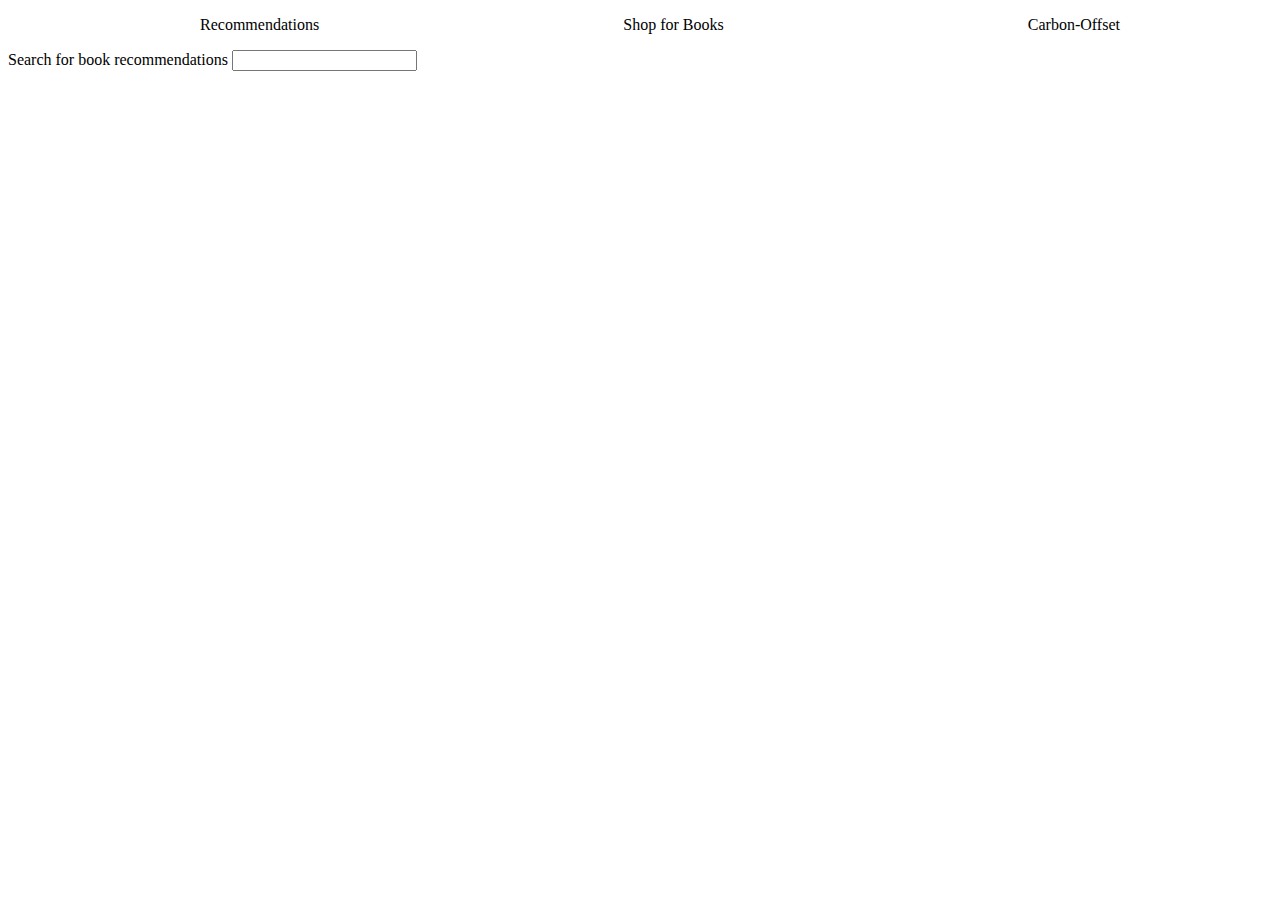
==== search.html @ 71c0ad17 "basic wireframes" ====
<!DOCTYPE html>
<html lang="en">
<head>
  <meta charset="UTF-8">
  <meta name="viewport" content="width=device-width, initial-scale=1.0">
  <title>Search for Recommendations</title>
  <link rel="stylesheet" href="style.css">
</head>
<body>
  <header>
    <ul>
      <li>Recommendations</li>
      <li>Shop for Books</li>
      <li>Carbon-Offset</li>
    </ul>
  </header>
  <main>
    <form id="js-book-search-form">
      <label for="book-search" id="js-search-term">Search for book recommendations</label>
        <input type="text" name="book-search" required>
    </form>
  </main>
  <script src="https://code.jquery.com/jquery-3.3.1.js" integrity="sha256-2Kok7MbOyxpgUVvAk/HJ2jigOSYS2auK4Pfzbm7uH60=" crossorigin="anonymous"></script>
<script src="script.js"></script>
</body>
</html>
---- style.css ----
.hidden {
  display: none;
}

.container {
  display: flex;
  flex-direction: column;
  justify-content: space-around;
  align-content: center;
}

.item {
  flex-grow: 1
}

header ul {
  display: flex;
  flex-direction: row;
  justify-content: space-around;
}
header ul li {
  list-style: none;
}






@media all and (min-width: 800px){
  .container {
    flex-direction: row;
    justify-content: space-around;
  }
}
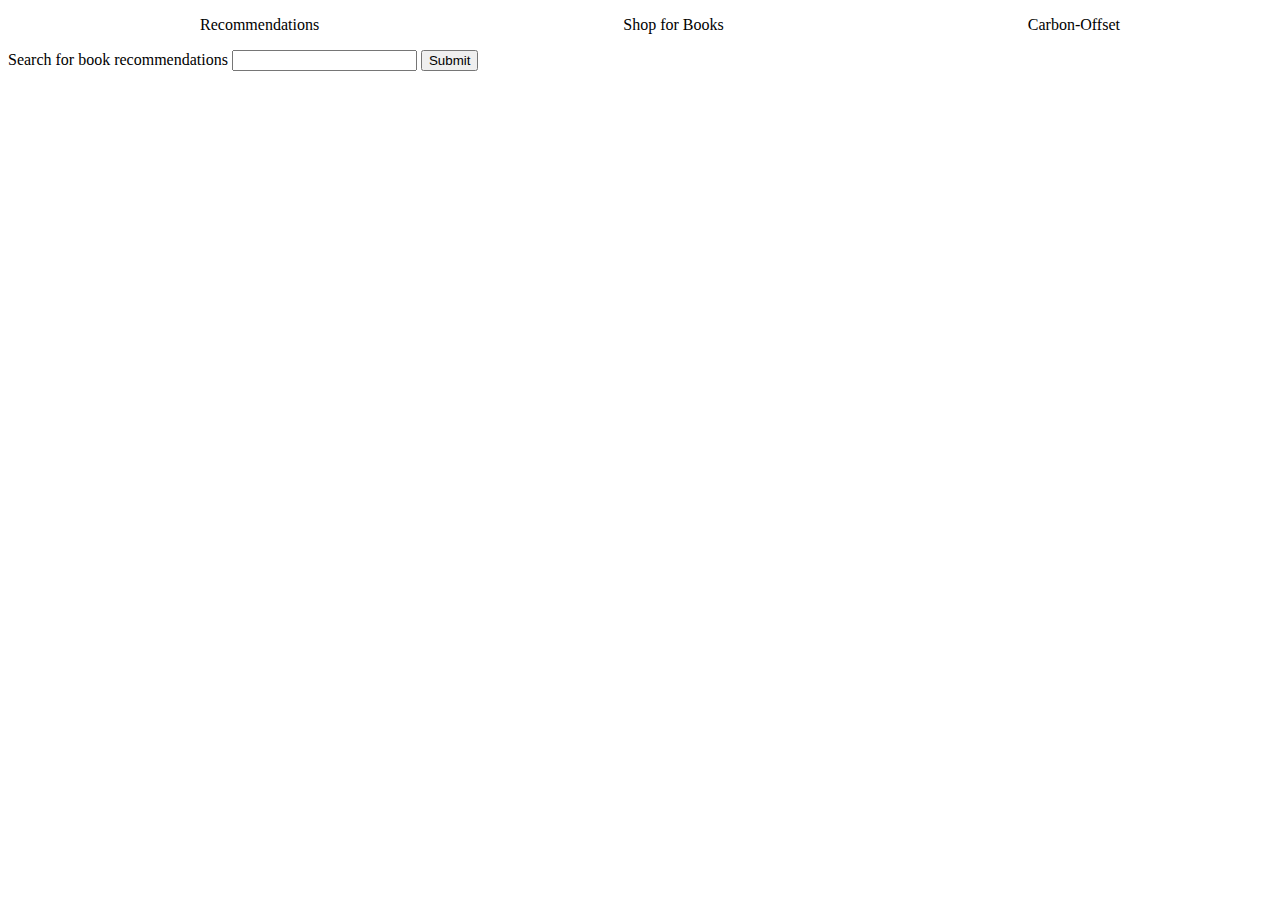
==== commit 1815c537: "wireframes with minimal js" ====
--- a/search.html
+++ b/search.html
@@ -18,6 +18,7 @@
     <form id="js-book-search-form">
       <label for="book-search" id="js-search-term">Search for book recommendations</label>
         <input type="text" name="book-search" required>
+      <button>Submit</button>
     </form>
   </main>
   <script src="https://code.jquery.com/jquery-3.3.1.js" integrity="sha256-2Kok7MbOyxpgUVvAk/HJ2jigOSYS2auK4Pfzbm7uH60=" crossorigin="anonymous"></script>
--- a/style.css
+++ b/style.css
@@ -5,12 +5,16 @@
 .container {
   display: flex;
   flex-direction: column;
-  justify-content: space-around;
+  justify-content: center;
   align-content: center;
+  max-width: 500px;
+  margin: 0 auto;
 }
 
 .item {
-  flex-grow: 1
+  margin: 10px 0 10px 0;
+  padding: 10px 0 10px 0;
+  text-align: center;
 }
 
 header ul {
@@ -27,9 +31,9 @@
 
 
 
-@media all and (min-width: 800px){
+/* @media all and (min-width: 800px){
   .container {
-    flex-direction: row;
+    /* flex-direction: row; 
     justify-content: space-around;
   }
-}+} */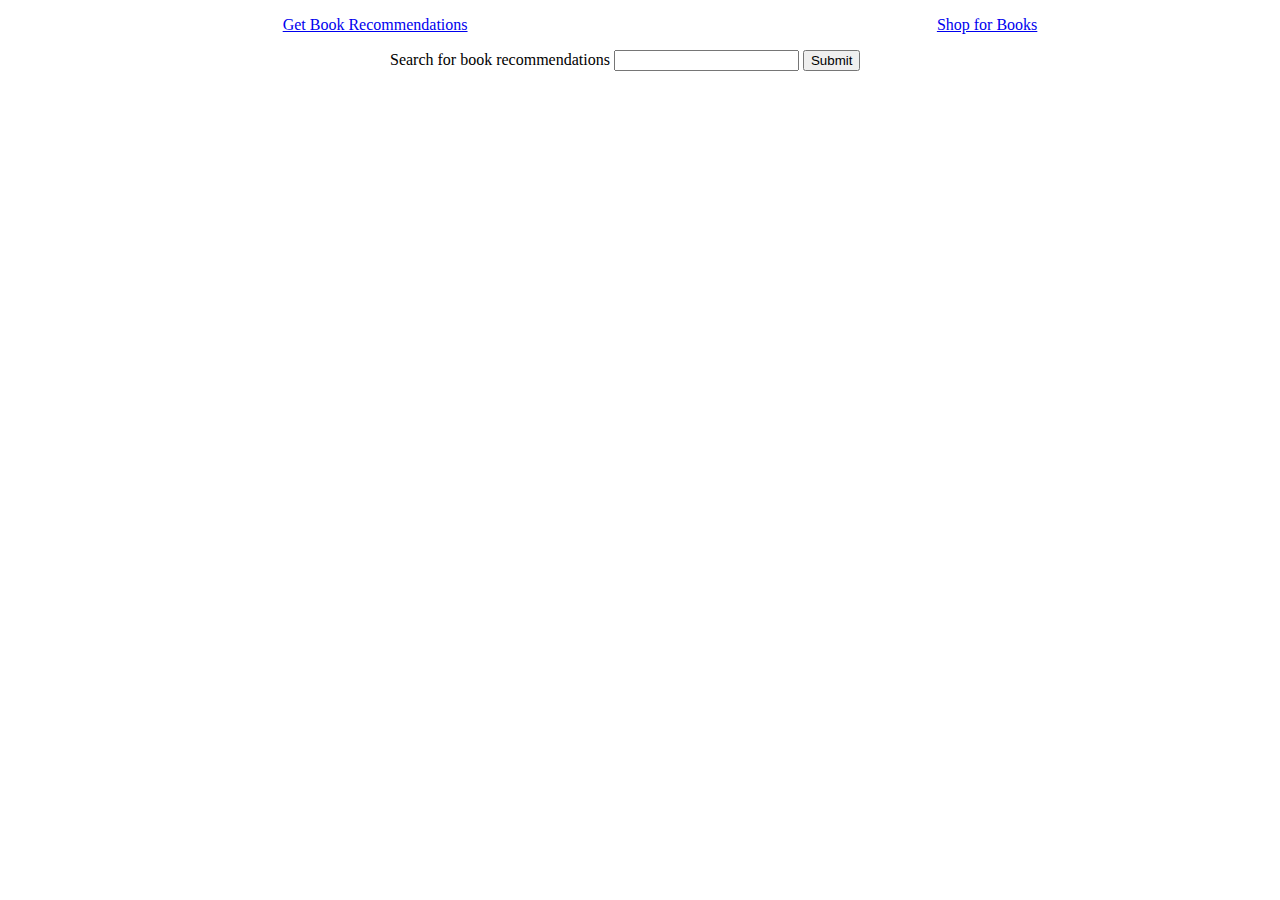
==== commit 84c8edc7: "added shop function" ====
--- a/search.html
+++ b/search.html
@@ -9,17 +9,23 @@
 <body>
   <header>
     <ul>
-      <li>Recommendations</li>
-      <li>Shop for Books</li>
-      <li>Carbon-Offset</li>
+      <li>
+        <a href="search.html">Get Book Recommendations</a>
+      </li>
+      <li>
+        <a href="shop.html">Shop for Books</a>
+      </li>
     </ul>
   </header>
   <main>
+    <div class="container">
     <form id="js-book-search-form">
-      <label for="book-search" id="js-search-term">Search for book recommendations</label>
-        <input type="text" name="book-search" required>
+      <label for="book-search">Search for book recommendations</label>
+        <input type="text" name="book-search" id="js-search-term" required>
       <button>Submit</button>
     </form>
+    </div>
+    <div class="hidden results" id="js-rec-results"></div>
   </main>
   <script src="https://code.jquery.com/jquery-3.3.1.js" integrity="sha256-2Kok7MbOyxpgUVvAk/HJ2jigOSYS2auK4Pfzbm7uH60=" crossorigin="anonymous"></script>
 <script src="script.js"></script>
--- a/style.css
+++ b/style.css
@@ -15,6 +15,13 @@
   margin: 10px 0 10px 0;
   padding: 10px 0 10px 0;
   text-align: center;
+  flex: 0 32%;
+}
+
+.results {
+  display: flex;
+  flex-wrap: wrap;
+  justify-content: space-around;
 }
 
 header ul {
@@ -26,7 +33,9 @@
   list-style: none;
 }
 
-
+.result-number {
+  flex: auto;
+}
 
 
 
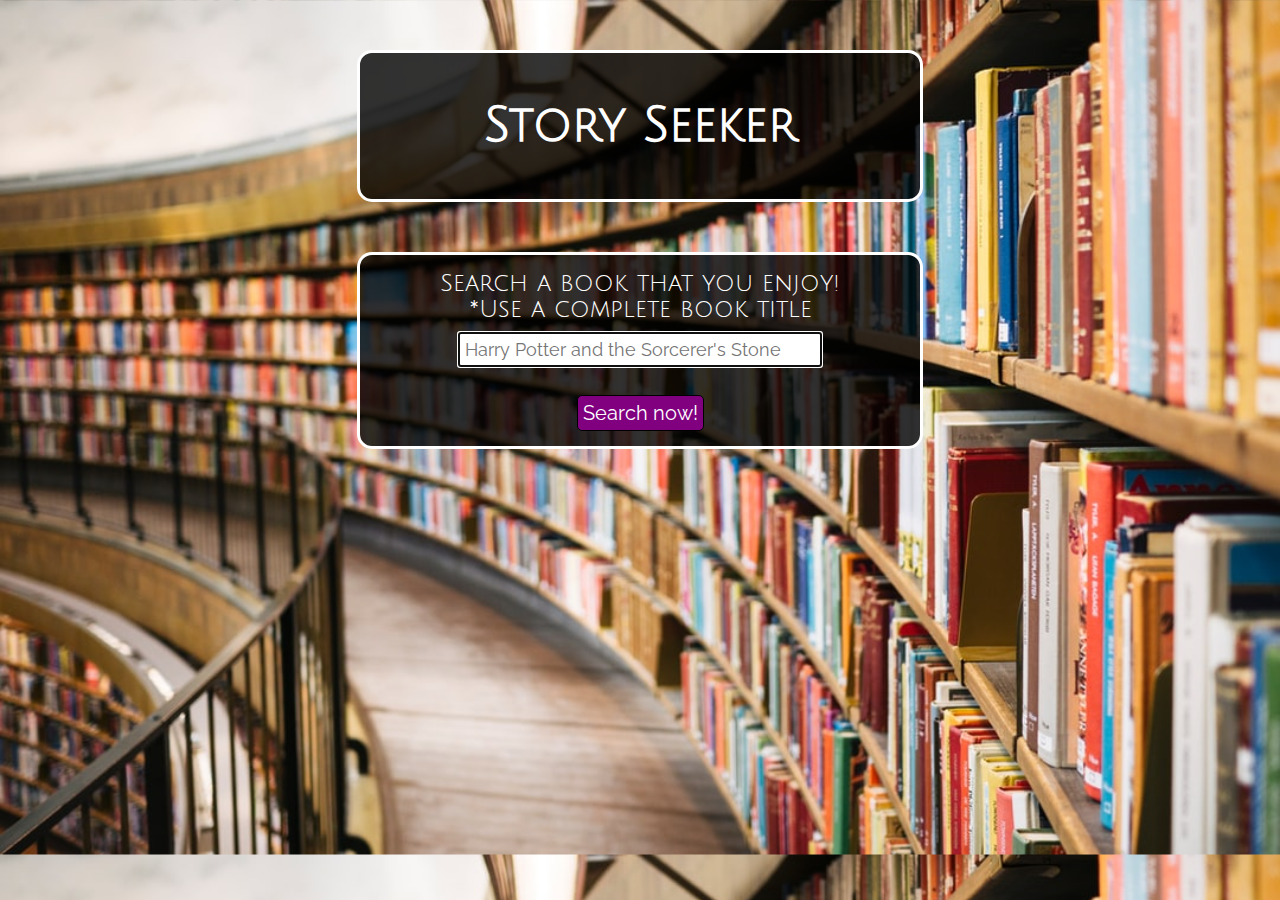
==== commit 212b7b7d: "initial styles added" ====
--- a/search.html
+++ b/search.html
@@ -6,26 +6,27 @@
   <title>Search for Recommendations</title>
   <link rel="stylesheet" href="style.css">
 </head>
-<body>
+<body class="bg-image">
   <header>
-    <ul>
-      <li>
-        <a href="search.html">Get Book Recommendations</a>
-      </li>
-      <li>
-        <a href="shop.html">Shop for Books</a>
-      </li>
-    </ul>
+    <div class="container bg-box">
+      <h1>Story Seeker</h1>
+    </div>
   </header>
   <main>
-    <div class="container">
+    <div class="container bg-box">
     <form id="js-book-search-form">
-      <label for="book-search">Search for book recommendations</label>
-        <input type="text" name="book-search" id="js-search-term" required>
-      <button>Submit</button>
+      <label for="book-search">Search a book that you enjoy!<br>*Use a complete book title</label><br>
+        <input type="text" name="book-search" id="js-search-term" autofocus="on" placeholder="Harry Potter and the Sorcerer's Stone"required><br>
+      <button>Search now!</button>
     </form>
     </div>
+    <div class="hidden loading">Loading results...</div>
     <div class="hidden results" id="js-rec-results"></div>
+    <div class="hidden shop" id="js-shop-results">
+      <div class="container">
+        <h1>Buying Options:</h1>
+      </div>
+    </div>
   </main>
   <script src="https://code.jquery.com/jquery-3.3.1.js" integrity="sha256-2Kok7MbOyxpgUVvAk/HJ2jigOSYS2auK4Pfzbm7uH60=" crossorigin="anonymous"></script>
 <script src="script.js"></script>
--- a/style.css
+++ b/style.css
@@ -1,5 +1,71 @@
+@import url('https://fonts.googleapis.com/css2?family=Cormorant+Garamond:wght@700&family=Exo&family=Josefin+Slab&family=Julius+Sans+One&family=Philosopher&family=Quattrocento:wght@700&family=Raleway:wght@500&family=Saira+Condensed:wght@500&display=swap');
+
+h1, h2, h3, h4, a {
+  font-family: 'Julius Sans One';
+  color: white;
+}
+h1 {
+  font-size: 48px;
+  text-align: center;
+}
+
+h2 {
+  font-size: 30px;
+}
+
+h3 {
+  font-size: 24px;
+}
+
+p {
+  font-size: 22px;
+  font-family: "exo";
+  color: white;
+}
+
+form label {
+  font-size: 24px;
+  font-family: 'Julius Sans One';
+  color: white;
+}
+/* form {
+
+} */
+
 .hidden {
   display: none;
+}
+.hidden-id {
+  display: none;
+}
+
+.bg-image {
+  background-image: url(curved-library-1.jpg);
+  background-size: cover;
+}
+form input {
+  display: block;
+  width: 70%;
+  margin: 10px auto;
+  padding: 5px;
+  font-family: 'Raleway';
+  font-size: 18px;
+
+}
+
+#submit-button {
+  cursor: pointer;
+
+}
+
+button {
+  font-family: 'Raleway';
+  font-size: 20px;
+  border: solid 1px black;
+  border-radius: 5px;
+  color: white;
+  background-color: purple;
+  padding: 5px;
 }
 
 .container {
@@ -8,7 +74,20 @@
   justify-content: center;
   align-content: center;
   max-width: 500px;
-  margin: 0 auto;
+  margin: 50px auto;
+  text-align: center;
+}
+
+.results {
+  display: flex;
+  flex-wrap: wrap;
+  justify-content: space-around;
+}
+
+.shop-results {
+  display: flex;
+  flex-direction: row;
+  justify-content: space-around;
 }
 
 .item {
@@ -18,11 +97,14 @@
   flex: 0 32%;
 }
 
-.results {
-  display: flex;
-  flex-wrap: wrap;
-  justify-content: space-around;
+.shop-item {
+  margin: 10px 0 10px 0;
+  padding: 10px 0 10px 0;
+  text-align: center;
+  flex: 0 auto;
 }
+
+
 
 header ul {
   display: flex;
@@ -39,6 +121,22 @@
 
 
 
+.bg-box {
+  border: solid;
+  border-color: white;
+  background-color: rgba(0,0,0,0.8);
+  padding: 15px 30px 15px 30px;
+  border-radius: 15px;
+}
+
+.recBox {
+  border: solid;
+  border-color: white;
+  background-color: rgba(0,0,0,0.8);
+  padding: 5px;
+  border-radius: 12px;
+}
+
 
 /* @media all and (min-width: 800px){
   .container {
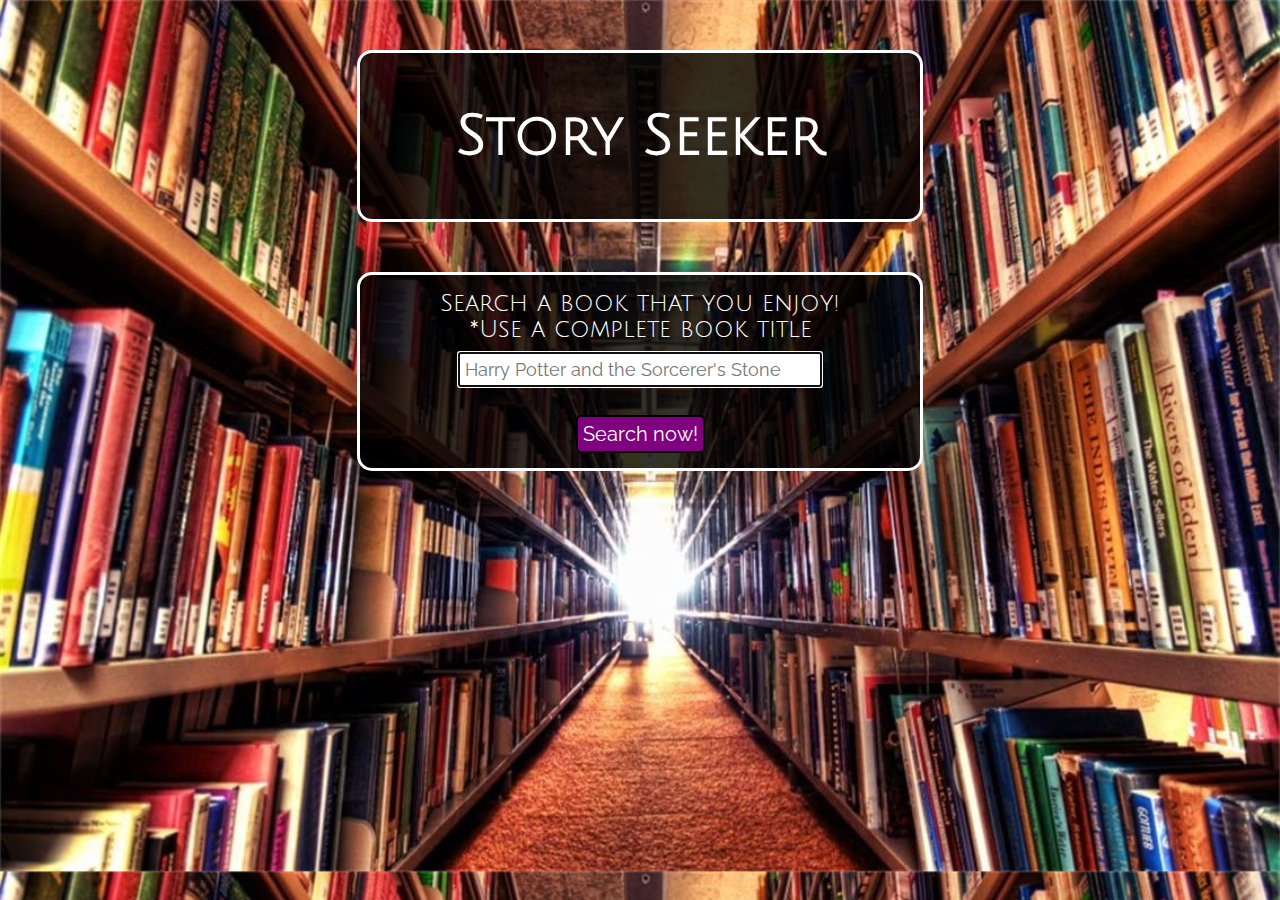
==== commit 0d586e29: "responsive styles added" ====
--- a/search.html
+++ b/search.html
@@ -6,27 +6,26 @@
   <title>Search for Recommendations</title>
   <link rel="stylesheet" href="style.css">
 </head>
-<body class="bg-image">
+<body class="bg-search-image">
   <header>
-    <div class="container bg-box">
-      <h1>Story Seeker</h1>
-    </div>
-  </header>
-  <main>
-    <div class="container bg-box">
-    <form id="js-book-search-form">
-      <label for="book-search">Search a book that you enjoy!<br>*Use a complete book title</label><br>
+    <div>
+      <div class="container bg-box">
+       <h1>Story Seeker</h1>
+      </div>
+    </header>
+    <main>
+      <div class="container bg-box">
+      <form id="js-book-search-form">
+       <label for="book-search">Search a book that you enjoy!<br>*Use a complete book title</label><br>
         <input type="text" name="book-search" id="js-search-term" autofocus="on" placeholder="Harry Potter and the Sorcerer's Stone"required><br>
-      <button>Search now!</button>
-    </form>
-    </div>
-    <div class="hidden loading">Loading results...</div>
-    <div class="hidden results" id="js-rec-results"></div>
-    <div class="hidden shop" id="js-shop-results">
-      <div class="container">
-        <h1>Buying Options:</h1>
+        <button class="js-rec">Search now!</button>
+      </form>
       </div>
     </div>
+    <div class="hidden loadingBox">
+      <h2 class="dark-font">Loading results...<h2>
+    </div>
+    <div class="hidden results" id="js-rec-results"></div>
   </main>
   <script src="https://code.jquery.com/jquery-3.3.1.js" integrity="sha256-2Kok7MbOyxpgUVvAk/HJ2jigOSYS2auK4Pfzbm7uH60=" crossorigin="anonymous"></script>
 <script src="script.js"></script>
--- a/style.css
+++ b/style.css
@@ -1,73 +1,93 @@
-@import url('https://fonts.googleapis.com/css2?family=Cormorant+Garamond:wght@700&family=Exo&family=Josefin+Slab&family=Julius+Sans+One&family=Philosopher&family=Quattrocento:wght@700&family=Raleway:wght@500&family=Saira+Condensed:wght@500&display=swap');
+
+/* font family, size and color */
+@import url('https://fonts.googleapis.com/css2?family=Exo&family=Josefin+Slab&family=Julius+Sans+One&family=Raleway:wght@500&display=swap');
 
 h1, h2, h3, h4, a {
   font-family: 'Julius Sans One';
   color: white;
 }
 h1 {
-  font-size: 48px;
+  font-size: 36px;
   text-align: center;
 }
 
 h2 {
-  font-size: 30px;
+  font-size: 17px;
 }
 
 h3 {
-  font-size: 24px;
+  font-size: 14px;
 }
 
 p {
-  font-size: 22px;
+  font-size: 13px;
   font-family: "exo";
   color: white;
 }
 
 form label {
-  font-size: 24px;
+  font-size: 13px;
   font-family: 'Julius Sans One';
   color: white;
 }
-/* form {
-
-} */
-
-.hidden {
-  display: none;
-}
-.hidden-id {
-  display: none;
-}
-
-.bg-image {
-  background-image: url(curved-library-1.jpg);
-  background-size: cover;
-}
+
 form input {
   display: block;
   width: 70%;
   margin: 10px auto;
   padding: 5px;
   font-family: 'Raleway';
-  font-size: 18px;
-
-}
-
-#submit-button {
+  font-size: 12px;
+
+}
+
+.dark-font {
+  color: black;
+}
+.light-font {
+  color: white;
+}
+
+/* display visibility manipulation */
+.hidden {
+  display: none;
+}
+.hidden-id {
+  display: none;
+}
+
+/* background */
+.bg-start-image {
+  background-image: url(curved-library-1.jpg);
+  background-size: cover;
+}
+
+.bg-search-image {
+  background-image: url(dark-library.jpg);
+  background-size: cover;
+}
+
+
+/* button styling */
+#submit-button, .js-shop {
   cursor: pointer;
 
 }
 
-button {
+button, a {
   font-family: 'Raleway';
-  font-size: 20px;
-  border: solid 1px black;
+  font-size: 12px;
+  border: solid 2px black;
   border-radius: 5px;
   color: white;
   background-color: purple;
-  padding: 5px;
-}
-
+  padding: 2px;
+  cursor: pointer;
+  text-decoration: none;
+}
+
+
+/* flexbox styling */
 .container {
   display: flex;
   flex-direction: column;
@@ -80,8 +100,7 @@
 
 .results {
   display: flex;
-  flex-wrap: wrap;
-  justify-content: space-around;
+  flex-direction: column; 
 }
 
 .shop-results {
@@ -94,7 +113,7 @@
   margin: 10px 0 10px 0;
   padding: 10px 0 10px 0;
   text-align: center;
-  flex: 0 32%;
+  /* flex: 0 30%; */
 }
 
 .shop-item {
@@ -105,22 +124,7 @@
 }
 
 
-
-header ul {
-  display: flex;
-  flex-direction: row;
-  justify-content: space-around;
-}
-header ul li {
-  list-style: none;
-}
-
-.result-number {
-  flex: auto;
-}
-
-
-
+/* bordered display boxes */
 .bg-box {
   border: solid;
   border-color: white;
@@ -133,14 +137,162 @@
   border: solid;
   border-color: white;
   background-color: rgba(0,0,0,0.8);
-  padding: 5px;
+  padding: 10px;
   border-radius: 12px;
 }
 
-
-/* @media all and (min-width: 800px){
-  .container {
-    /* flex-direction: row; 
-    justify-content: space-around;
-  }
-} */+.shop-box {
+  border: solid;
+  border-color: white;
+  background-color: #C2BBF0;
+  padding: 10px;
+  border-radius: 15px;
+}
+
+.loadingBox {
+  border: solid;
+  border-color: black;
+  background-color: #ffffff;
+  opacity: 0.6;
+  text-align: center;
+}
+
+/* ipad size styling */
+@media all and (min-width: 600px){
+  h1 {
+    font-size: 40px;
+  }
+  h2 {
+    font-size: 20px;
+  }
+  h3 {
+    font-size: 15px;
+  }
+  p {
+    font-size: 14px;
+  }
+  form label {
+    font-size: 14px;
+  }
+  form input {
+    font-size: 13px;
+  }
+  button, a {
+    font-size: 12px;
+    padding: 3px;
+  }
+  .item {
+    margin: 10px 0 10px 0;
+    padding: 10px 0 10px 0;
+    text-align: center;
+    flex: 0 50%;
+  }
+}
+@media all and (min-width: 768px){
+  h1 {
+    font-size: 44px;
+  }
+  h2 {
+    font-size: 22px;
+  }
+  h3 {
+    font-size: 18px;
+  }
+  p {
+    font-size: 16px;
+  }
+  form label {
+    font-size: 17px;
+  }
+  form input {
+    font-size: 14px;
+  }
+  button, a {
+    font-size: 14px;
+    padding: 3px;
+  }
+  .results {
+    display: flex;
+    flex-wrap: wrap;
+    justify-content: space-around; 
+  }
+
+  .item {
+    margin: 10px 0 10px 0;
+    padding: 10px 0 10px 0;
+    text-align: center;
+    flex: 0 30%;
+  }
+} 
+@media all and (min-width: 992px){
+  h1 {
+    font-size: 50px;
+  }
+  h2 {
+    font-size: 26px;
+  }
+  h3 {
+    font-size: 20px;
+  }
+  p {
+    font-size: 18px;
+  }
+  form label {
+    font-size: 20px;
+  }
+  form input {
+    font-size: 16px;
+  }
+  button, a {
+    font-size: 17px;
+    padding: 5px;
+  }
+
+  .results {
+    display: flex;
+    flex-wrap: wrap;
+    justify-content: space-around; 
+  }
+  .item {
+    margin: 10px 0 10px 0;
+    padding: 10px 0 10px 0;
+    text-align: center;
+    flex: 0 30%;
+  }
+
+}
+@media all and (min-width: 1200px){
+  h1 {
+    font-size: 56px;
+  }
+  h2 {
+    font-size: 30px;
+  }
+  h3 {
+    font-size: 24px;
+  }
+  p {
+    font-size: 20px;
+  }
+  form label {
+    font-size: 24px;
+  }
+  form input {
+    font-size: 18px;
+  }
+  button, a {
+    font-size: 20px;
+    padding: 5px;
+  }
+  .results {
+    display: flex;
+    flex-wrap: wrap;
+    justify-content: space-around; 
+  }
+  .item {
+    margin: 10px 0 10px 0;
+    padding: 10px 0 10px 0;
+    text-align: center;
+    flex: 0 30%;
+  }
+}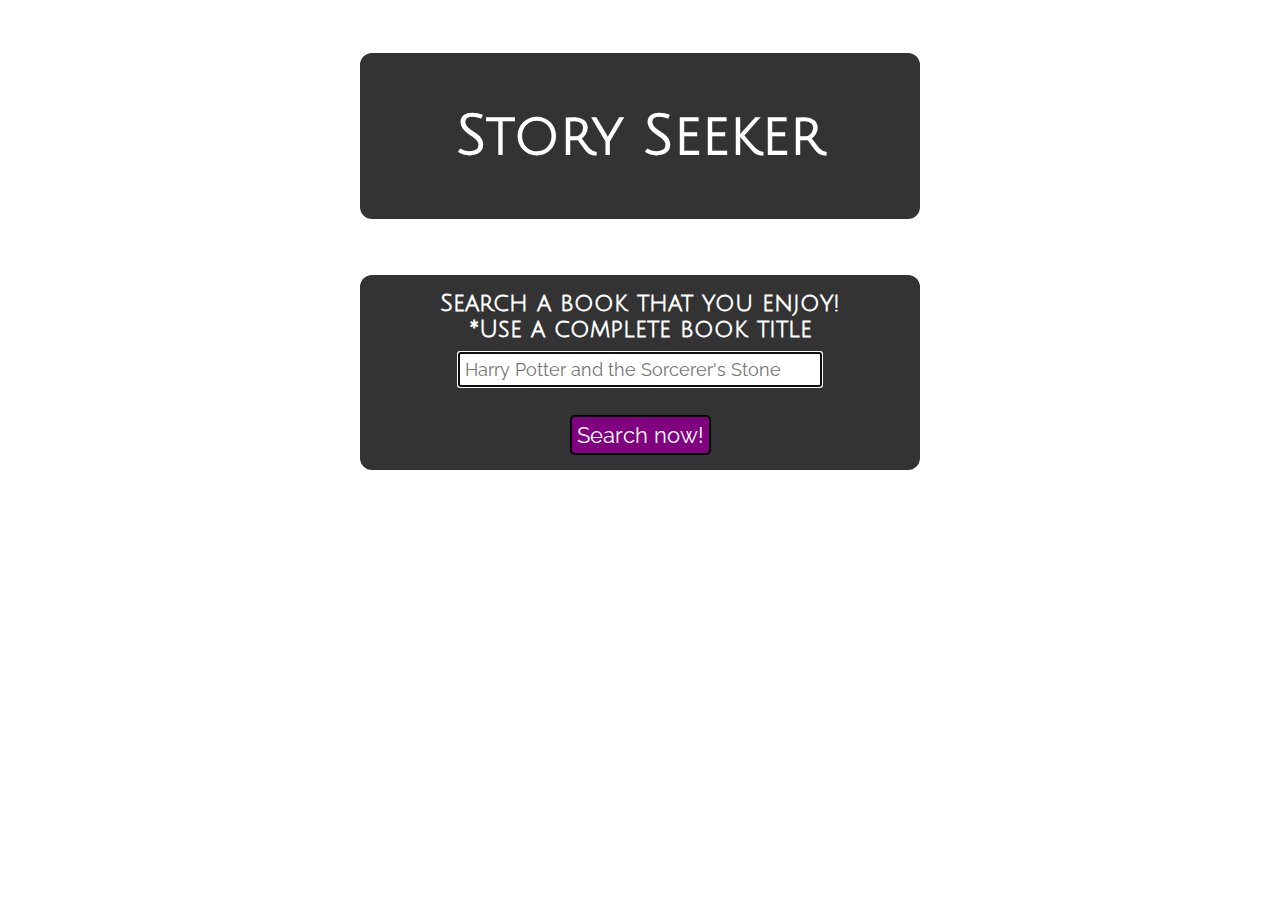
==== commit 90dc0d17: "adjusted semantic html tags" ====
--- a/search.html
+++ b/search.html
@@ -7,25 +7,21 @@
   <link rel="stylesheet" href="style.css">
 </head>
 <body class="bg-search-image">
-  <header>
-    <div>
-      <div class="container bg-box">
-       <h1>Story Seeker</h1>
-      </div>
-    </header>
-    <main>
-      <div class="container bg-box">
+  <header class="container bg-box">
+    <h1>Story Seeker</h1>
+  </header>
+  <main>
+    <section class="container bg-box">
       <form id="js-book-search-form">
-       <label for="book-search">Search a book that you enjoy!<br>*Use a complete book title</label><br>
-        <input type="text" name="book-search" id="js-search-term" autofocus="on" placeholder="Harry Potter and the Sorcerer's Stone"required><br>
+        <label for="book-search">Search a book that you enjoy!<br>*Use a complete book title</label><br>
+          <input type="text" name="book-search" id="js-search-term" autofocus placeholder="Harry Potter and the Sorcerer's Stone" required><br>
         <button class="js-rec">Search now!</button>
       </form>
-      </div>
-    </div>
-    <div class="hidden loadingBox">
-      <h2 class="dark-font">Loading results...<h2>
-    </div>
-    <div class="hidden results" id="js-rec-results"></div>
+    </section>
+    <section class="hidden loadingBox">
+      <h2 class="dark-font">Loading results...</h2>
+    </section>
+    <section class="hidden results" id="js-rec-results"></section>
   </main>
   <script src="https://code.jquery.com/jquery-3.3.1.js" integrity="sha256-2Kok7MbOyxpgUVvAk/HJ2jigOSYS2auK4Pfzbm7uH60=" crossorigin="anonymous"></script>
 <script src="script.js"></script>
--- a/style.css
+++ b/style.css
@@ -28,6 +28,7 @@
 form label {
   font-size: 13px;
   font-family: 'Julius Sans One';
+  font-weight: bold;
   color: white;
 }
 
@@ -58,34 +59,38 @@
 
 /* background */
 .bg-start-image {
-  background-image: url(curved-library-1.jpg);
+  background-image: url(images/curved-library-1.jpg);
   background-size: cover;
+  background-attachment: fixed;
+  background-repeat: no-repeat;
+  background-position: center;
 }
 
 .bg-search-image {
-  background-image: url(dark-library.jpg);
+  background-image: url(images/dark-library.jpg);
   background-size: cover;
+  background-attachment: fixed;
+  background-repeat: no-repeat;
+  background-position: center;
 }
 
 
 /* button styling */
-#submit-button, .js-shop {
-  cursor: pointer;
-
-}
-
-button, a {
+button, a, #submit-button {
   font-family: 'Raleway';
   font-size: 12px;
   border: solid 2px black;
   border-radius: 5px;
   color: white;
   background-color: purple;
-  padding: 2px;
+  padding: 4px;
   cursor: pointer;
   text-decoration: none;
 }
 
+a:hover, button:hover {
+  color: black;
+}
 
 /* flexbox styling */
 .container {
@@ -100,27 +105,31 @@
 
 .results {
   display: flex;
-  flex-direction: column; 
+  flex-wrap: wrap;
+  justify-content: space-around; 
+}
+
+.item {
+  margin: 10px 0 10px 0;
+  padding: 10px;
+  text-align: center;
+  flex: 0 90%;
+}
+
+.extra-padding {
+  padding-left: 10px;
+  padding-right: 10px;
 }
 
 .shop-results {
   display: flex;
-  flex-direction: row;
-  justify-content: space-around;
-}
-
-.item {
-  margin: 10px 0 10px 0;
-  padding: 10px 0 10px 0;
-  text-align: center;
-  /* flex: 0 30%; */
+  justify-content: center;
 }
 
 .shop-item {
   margin: 10px 0 10px 0;
   padding: 10px 0 10px 0;
   text-align: center;
-  flex: 0 auto;
 }
 
 
@@ -136,7 +145,7 @@
 .recBox {
   border: solid;
   border-color: white;
-  background-color: rgba(0,0,0,0.8);
+  background-color: rgba(0,0,0,0.9);
   padding: 10px;
   border-radius: 12px;
 }
@@ -157,8 +166,8 @@
   text-align: center;
 }
 
-/* ipad size styling */
-@media all and (min-width: 600px){
+/* responsive styling for various sizes */
+@media all and (min-width: 600px) {
   h1 {
     font-size: 40px;
   }
@@ -177,18 +186,16 @@
   form input {
     font-size: 13px;
   }
-  button, a {
+  button, a, #submit-button {
     font-size: 12px;
     padding: 3px;
   }
+
   .item {
-    margin: 10px 0 10px 0;
-    padding: 10px 0 10px 0;
-    text-align: center;
-    flex: 0 50%;
-  }
-}
-@media all and (min-width: 768px){
+    flex: 0 45%;
+  }
+}
+@media all and (min-width: 768px) {
   h1 {
     font-size: 44px;
   }
@@ -207,24 +214,12 @@
   form input {
     font-size: 14px;
   }
-  button, a {
+  button, a, #submit-button {
     font-size: 14px;
     padding: 3px;
   }
-  .results {
-    display: flex;
-    flex-wrap: wrap;
-    justify-content: space-around; 
-  }
-
-  .item {
-    margin: 10px 0 10px 0;
-    padding: 10px 0 10px 0;
-    text-align: center;
-    flex: 0 30%;
-  }
 } 
-@media all and (min-width: 992px){
+@media all and (min-width: 992px) {
   h1 {
     font-size: 50px;
   }
@@ -243,25 +238,16 @@
   form input {
     font-size: 16px;
   }
-  button, a {
+  button, a, #submit-button {
     font-size: 17px;
     padding: 5px;
   }
 
-  .results {
-    display: flex;
-    flex-wrap: wrap;
-    justify-content: space-around; 
-  }
   .item {
-    margin: 10px 0 10px 0;
-    padding: 10px 0 10px 0;
-    text-align: center;
     flex: 0 30%;
   }
-
-}
-@media all and (min-width: 1200px){
+}
+@media all and (min-width: 1200px) {
   h1 {
     font-size: 56px;
   }
@@ -280,19 +266,8 @@
   form input {
     font-size: 18px;
   }
-  button, a {
-    font-size: 20px;
+  button, a, #submit-button {
+    font-size: 22px;
     padding: 5px;
   }
-  .results {
-    display: flex;
-    flex-wrap: wrap;
-    justify-content: space-around; 
-  }
-  .item {
-    margin: 10px 0 10px 0;
-    padding: 10px 0 10px 0;
-    text-align: center;
-    flex: 0 30%;
-  }
 }